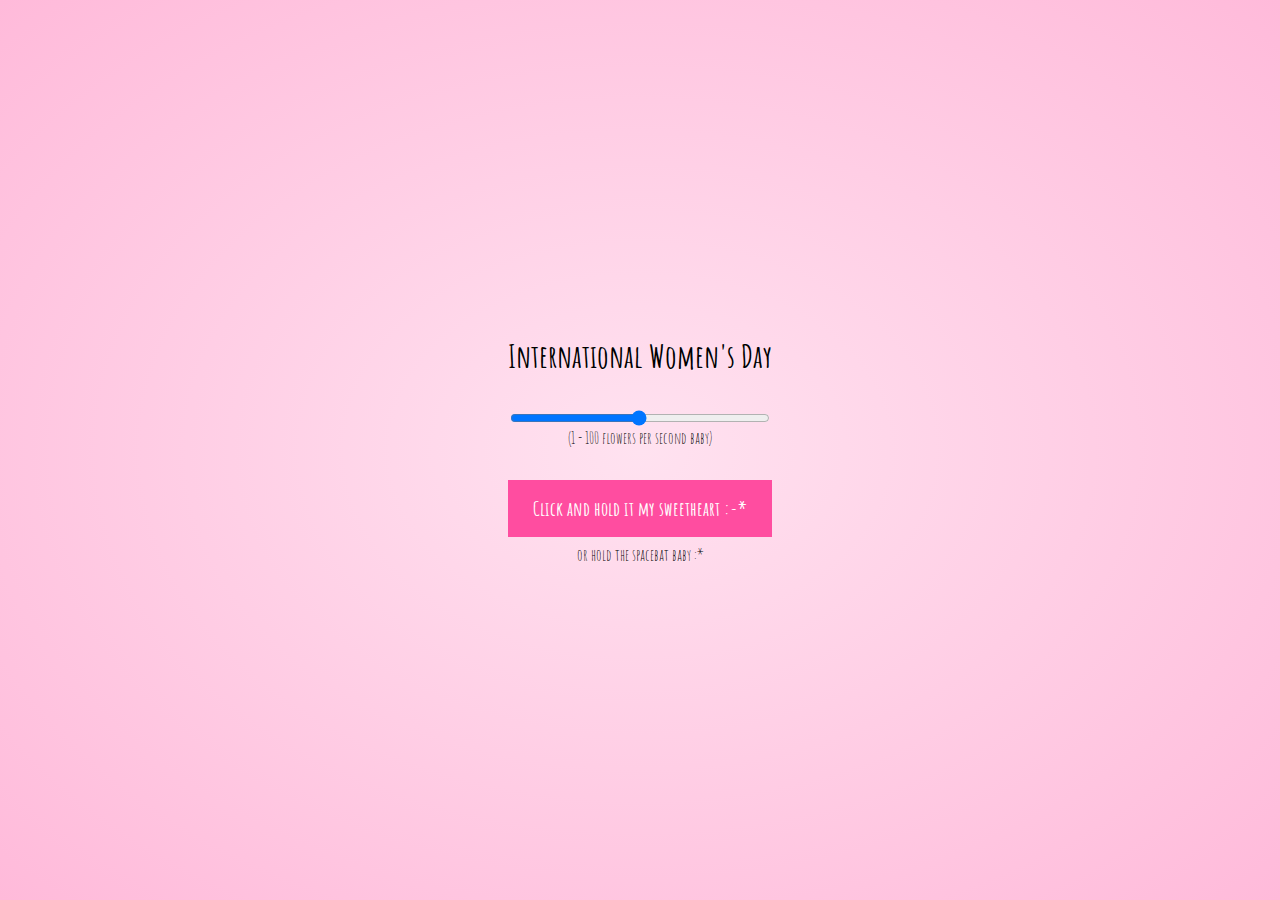
==== index.html @ 2baa7e9a "8" ====
<!DOCTYPE html>
<html lang="en" >

<head>
  <meta charset="UTF-8">
  <title>International Women's Day 2017</title>
  <meta name="viewport" content="width=device-width, initial-scale=1">
  
  <link rel='stylesheet prefetch' href='https://fonts.googleapis.com/css?family=Amatic+SC:400,700'>

      <link rel="stylesheet" href="css/style.css">

  
</head>

<body>

  <div class="iwd">
  <div class="iwd__title">International Women's Day</div>
  <input class="js-range" type="range" min="1" max="100" value="50"/>
  (1 - 100 flowers per second baby)
  <button autofocus class="iwd__btn js-btn">Click and hold it my sweetheart :-*</button>
  <div>or hold the spacebat baby :*</div>
</div>
  
  

    <script  src="js/index.js"></script>




</body>

</html>
---- css/style.css ----
body {
  background: #ffbada;
  background-image: radial-gradient(ellipse at center, #FFE2F0 0%, #ffbada 100%);
  margin: 0;
  width: 100vw;
  height: 100vh;
  display: -webkit-box;
  display: -ms-flexbox;
  display: flex;
  -webkit-box-align: center;
      -ms-flex-align: center;
          align-items: center;
  -webkit-box-pack: center;
      -ms-flex-pack: center;
          justify-content: center;
  font-family: 'Amatic SC', cursive;
  text-shadow: 1px 1px 0 rgba(255, 255, 255, 0.3);
  position: relative;
  overflow: hidden;
}

.iwd {
  display: -webkit-box;
  display: -ms-flexbox;
  display: flex;
  -webkit-box-orient: vertical;
  -webkit-box-direction: normal;
      -ms-flex-direction: column;
          flex-direction: column;
  text-align: center;
  position: relative;
  z-index: 2;
}

.iwd__title {
  font-weight: 700;
  font-size: 2rem;
  margin-bottom: 2rem;
}

.iwd__btn {
  font: inherit;
  font-size: 1.25rem;
  font-weight: 700;
  background: #FF4DA0;
  color: #fff;
  border: 0;
  padding: 1rem;
  margin: 2rem 0 .5rem;
  outline: 0;
  -webkit-transition: background 140ms;
  transition: background 140ms;
}
.iwd__btn:active {
  background: #FF0076;
}

@-webkit-keyframes showAndHide {
  0% {
    opacity: 0;
    -webkit-transform: none;
            transform: none;
  }
  50% {
    opacity: 1;
  }
  100% {
    opacity: 0;
    -webkit-transform: translateY(-1vh);
            transform: translateY(-1vh);
  }
}

@keyframes showAndHide {
  0% {
    opacity: 0;
    -webkit-transform: none;
            transform: none;
  }
  50% {
    opacity: 1;
  }
  100% {
    opacity: 0;
    -webkit-transform: translateY(-1vh);
            transform: translateY(-1vh);
  }
}
.flower {
  font-size: 124px;
  -webkit-animation-name: showAndHide;
          animation-name: showAndHide;
  -webkit-animation-fill-mode: both;
          animation-fill-mode: both;
  -webkit-animation-duration: 2s;
          animation-duration: 2s;
  position: absolute;
}
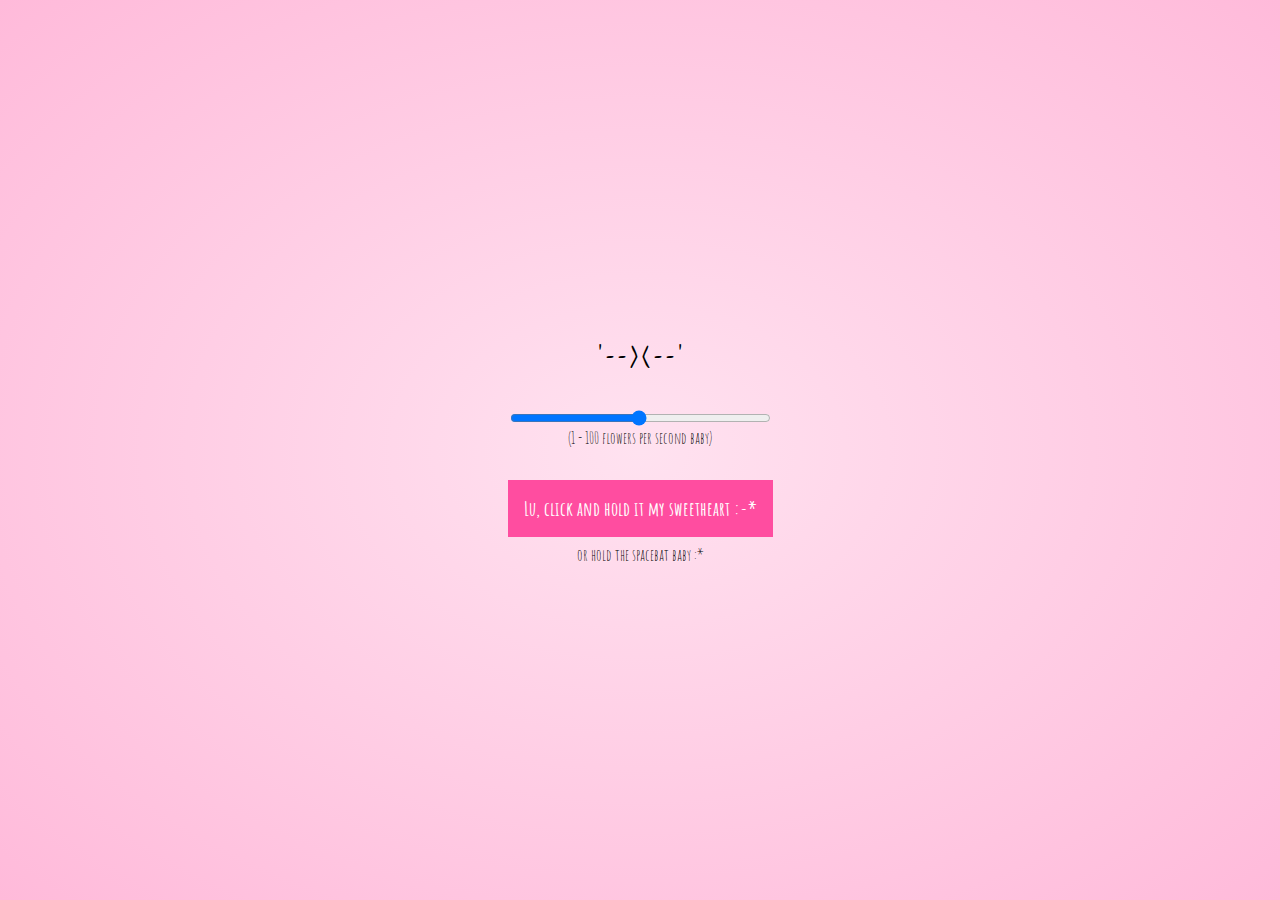
==== commit 165f17b9: "Update index.html" ====
--- a/index.html
+++ b/index.html
@@ -16,10 +16,10 @@
 <body>
 
   <div class="iwd">
-  <div class="iwd__title">International Women's Day</div>
+  <div class="iwd__title">'--><--'</div>
   <input class="js-range" type="range" min="1" max="100" value="50"/>
   (1 - 100 flowers per second baby)
-  <button autofocus class="iwd__btn js-btn">Click and hold it my sweetheart :-*</button>
+  <button autofocus class="iwd__btn js-btn">Lu, click and hold it my sweetheart :-*</button>
   <div>or hold the spacebat baby :*</div>
 </div>
   
